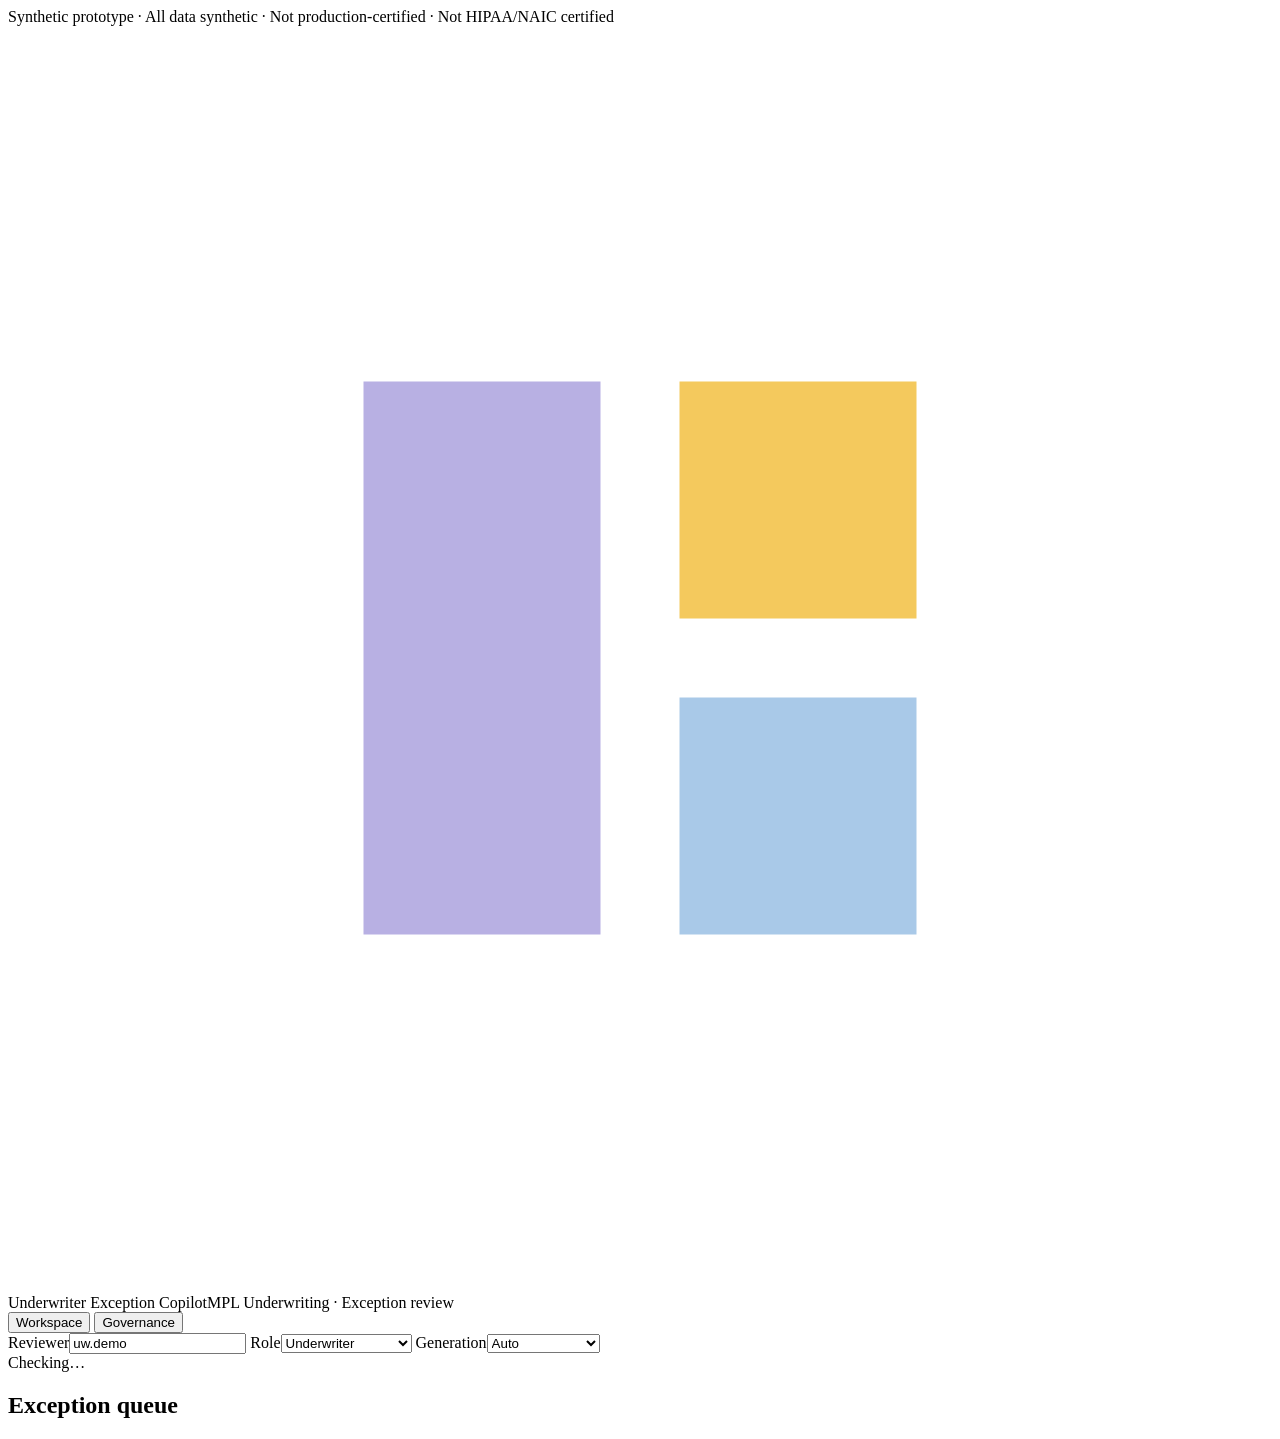
==== web/static/index.html @ 337b2d7b "Custom web UI (FastAPI + Workspace/Governance), replace Streamlit" ====
<!doctype html>
<html lang="en">
<head>
<meta charset="utf-8">
<meta name="viewport" content="width=device-width, initial-scale=1">
<title>Underwriter Exception Copilot</title>
<link rel="preconnect" href="https://fonts.googleapis.com">
<link rel="preconnect" href="https://fonts.gstatic.com" crossorigin>
<link href="https://fonts.googleapis.com/css2?family=Source+Sans+3:wght@400;500;600;700&family=JetBrains+Mono:wght@400;500&display=swap" rel="stylesheet">
<link rel="stylesheet" href="/static/styles.css">
<link rel="stylesheet" href="/static/governance.css">
</head>
<body>
<div class="ribbon" role="note">Synthetic prototype · All data synthetic · Not production-certified · Not HIPAA/NAIC certified</div>
<header class="topbar">
  <div class="brand">
    <svg class="brand-mark" viewBox="0 0 32 32" aria-hidden="true">
      <rect width="32" height="32" rx="8" fill="#fff" fill-opacity=".12"/>
      <path d="M9 9h6v14H9z" fill="#B8B0E3"/><path d="M17 9h6v6h-6z" fill="#F4C95D"/><path d="M17 17h6v6h-6z" fill="#A9C9E8"/>
    </svg>
    <div class="brand-text"><span class="brand-name">Underwriter Exception Copilot</span><span class="brand-sub">MPL Underwriting · Exception review</span></div>
  </div>
  <nav class="tabs" role="tablist">
    <button class="tab active" role="tab" data-view="workspace" aria-selected="true">Workspace</button>
    <button class="tab" role="tab" data-view="governance" aria-selected="false">Governance</button>
  </nav>
  <div class="controls">
    <label class="ctl"><span>Reviewer</span><input id="reviewer" value="uw.demo" spellcheck="false"></label>
    <label class="ctl"><span>Role</span><select id="role"><option value="underwriter">Underwriter</option><option value="senior_underwriter">Senior underwriter</option></select></label>
    <label class="ctl"><span>Generation</span><select id="mode"><option value="auto">Auto</option><option value="live">Live DeepSeek</option><option value="cached">Cached</option></select></label>
    <div class="llm-status" id="llm-status"><span class="dot"></span><span class="txt">Checking…</span></div>
  </div>
</header>

<main>
  <section id="view-workspace" class="view active">
    <div class="ws">
      <aside class="pane pane-queue">
        <div class="pane-head"><h2 class="section-title">Exception queue</h2><span class="muted small" id="queue-count"></span></div>
        <div id="queue" class="queue"></div>
      </aside>
      <section class="pane pane-center" id="center"></section>
      <aside class="pane pane-right" id="right"></aside>
    </div>
  </section>
  <section id="view-governance" class="view"></section>
</main>

<div class="drawer-backdrop" id="drawer-backdrop" hidden></div>
<aside class="drawer" id="drawer" aria-hidden="true" role="dialog" aria-label="Source document"></aside>
<div class="toasts" id="toasts" aria-live="polite"></div>

<script src="/static/app.js"></script>
<script src="/static/governance.js" defer></script>
</body>
</html>
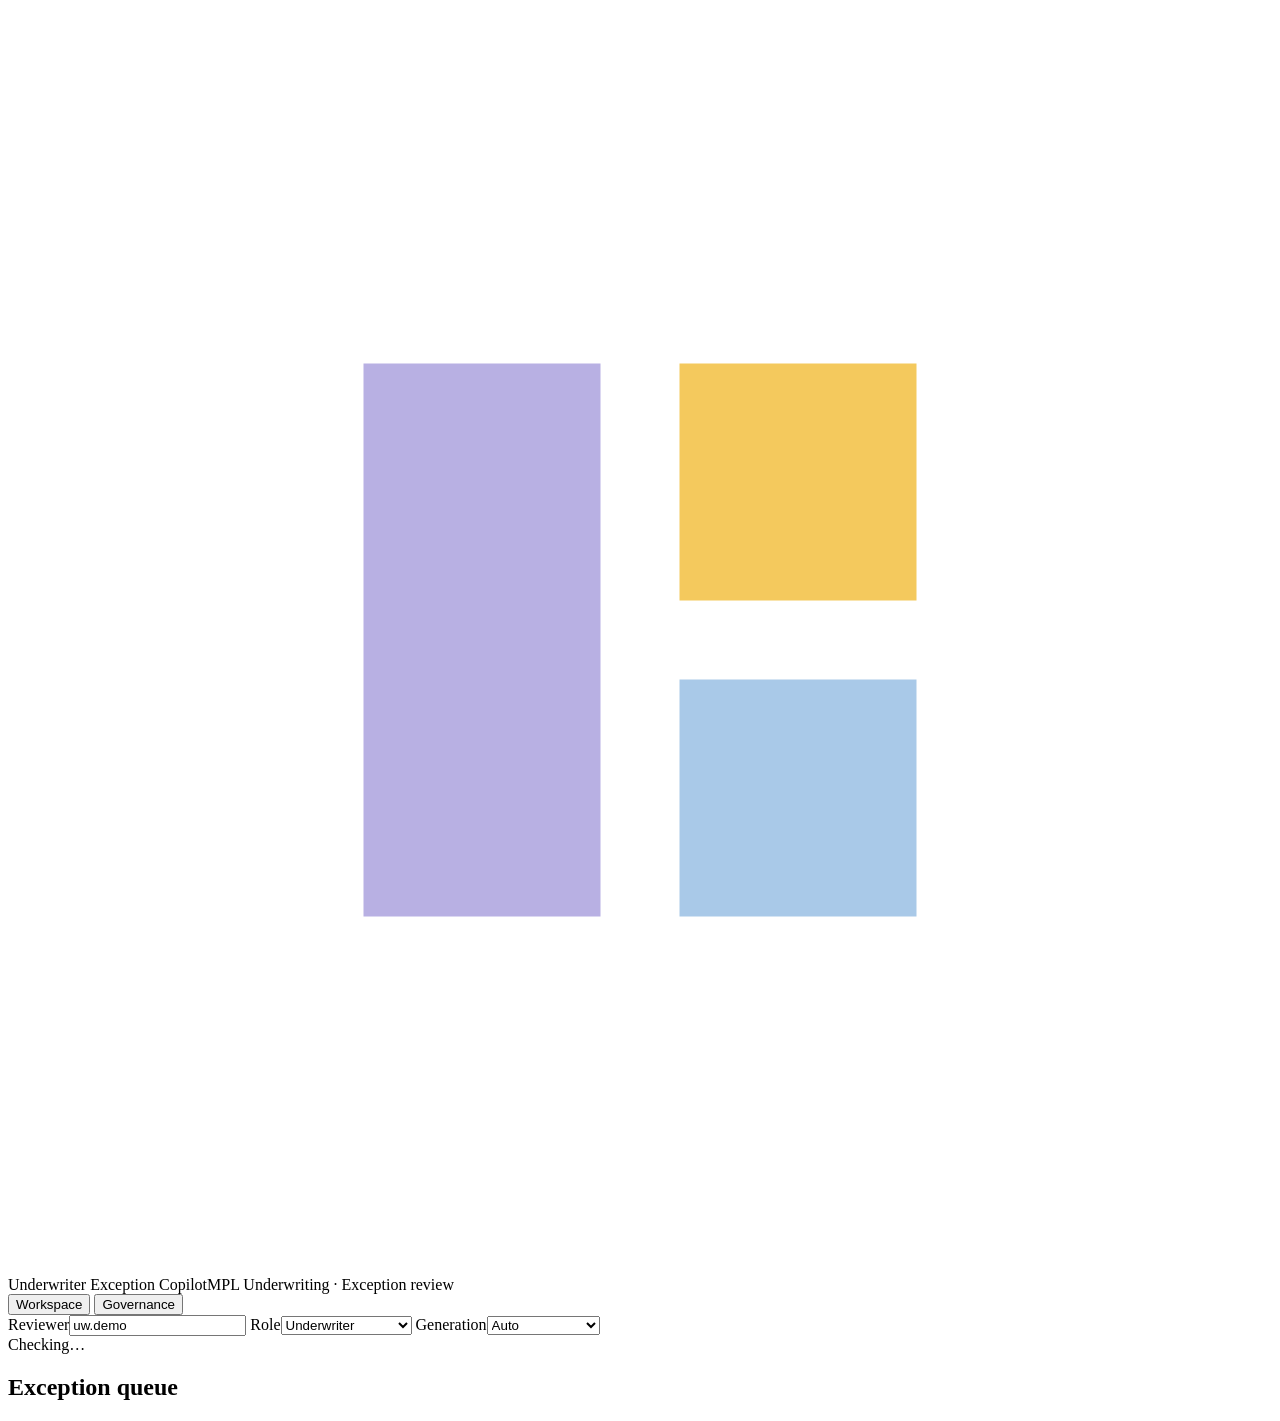
==== commit 94015989: "Remove top disclaimer ribbon from UI" ====
--- a/web/static/index.html
+++ b/web/static/index.html
@@ -11,7 +11,6 @@
 <link rel="stylesheet" href="/static/governance.css">
 </head>
 <body>
-<div class="ribbon" role="note">Synthetic prototype · All data synthetic · Not production-certified · Not HIPAA/NAIC certified</div>
 <header class="topbar">
   <div class="brand">
     <svg class="brand-mark" viewBox="0 0 32 32" aria-hidden="true">
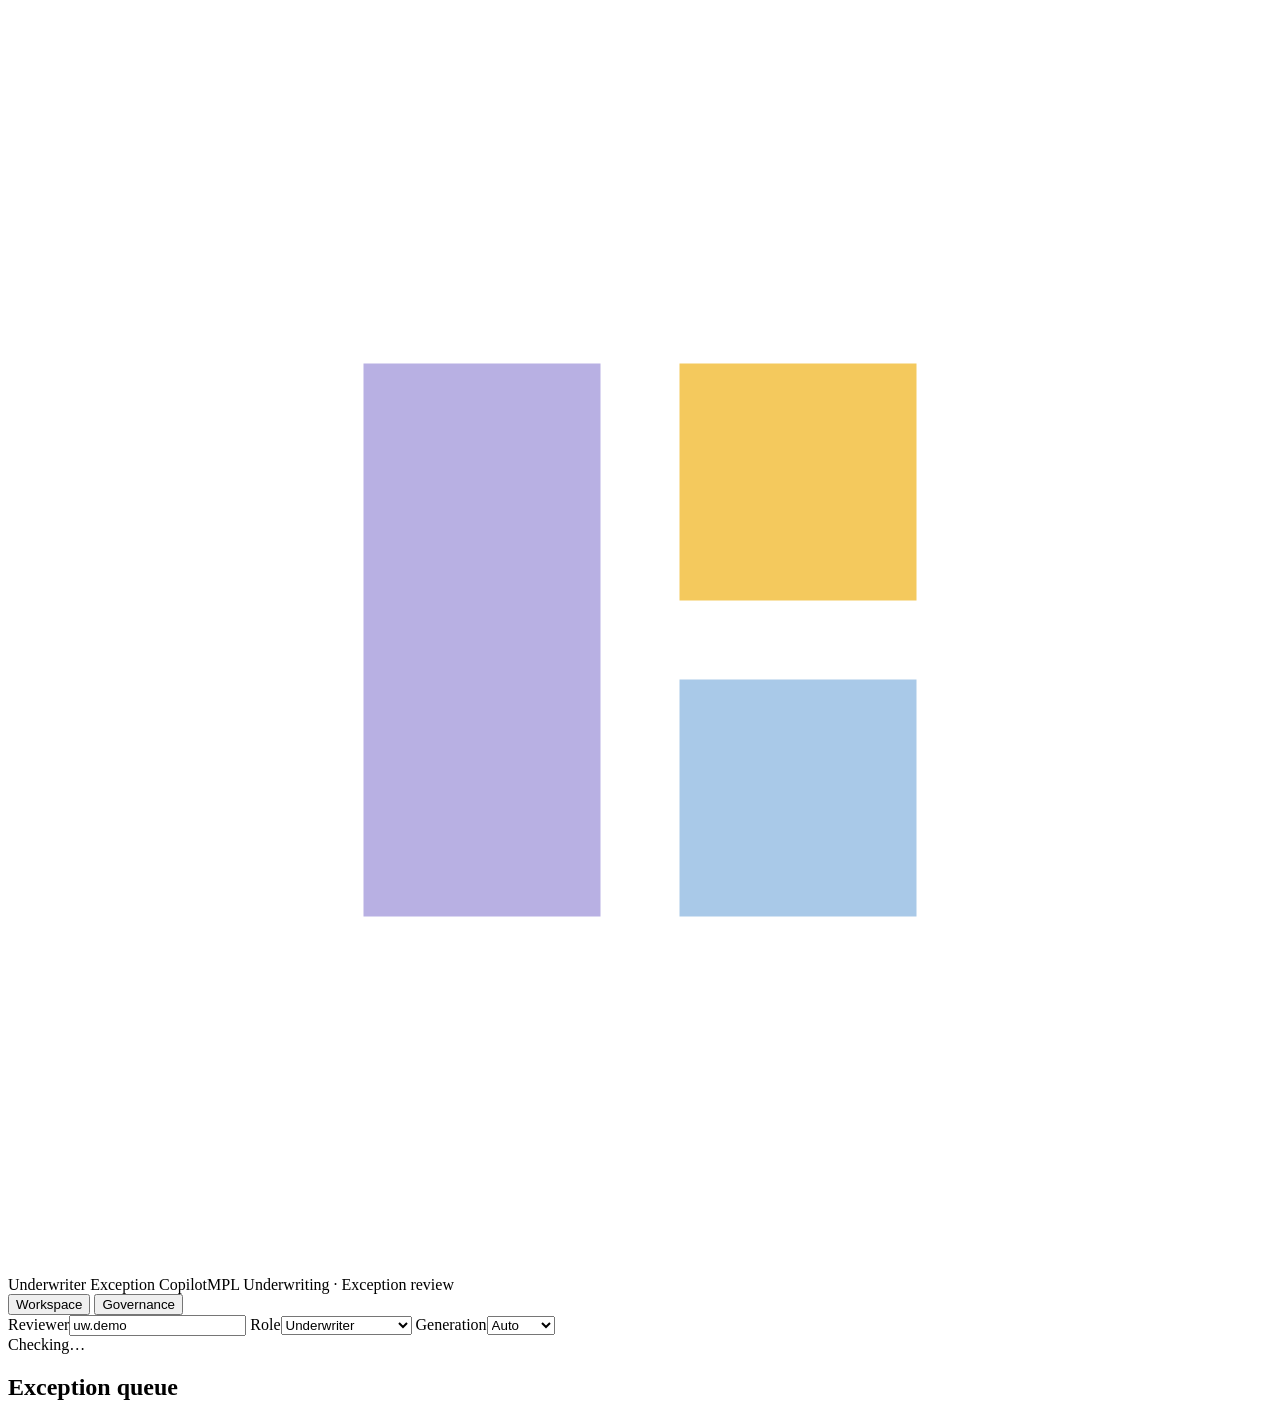
==== commit 6ca36aee: "UI: vendor-neutral AI naming (Copilot AI / Live AI)" ====
--- a/web/static/index.html
+++ b/web/static/index.html
@@ -26,7 +26,7 @@
   <div class="controls">
     <label class="ctl"><span>Reviewer</span><input id="reviewer" value="uw.demo" spellcheck="false"></label>
     <label class="ctl"><span>Role</span><select id="role"><option value="underwriter">Underwriter</option><option value="senior_underwriter">Senior underwriter</option></select></label>
-    <label class="ctl"><span>Generation</span><select id="mode"><option value="auto">Auto</option><option value="live">Live DeepSeek</option><option value="cached">Cached</option></select></label>
+    <label class="ctl"><span>Generation</span><select id="mode"><option value="auto">Auto</option><option value="live">Live AI</option><option value="cached">Cached</option></select></label>
     <div class="llm-status" id="llm-status"><span class="dot"></span><span class="txt">Checking…</span></div>
   </div>
 </header>
